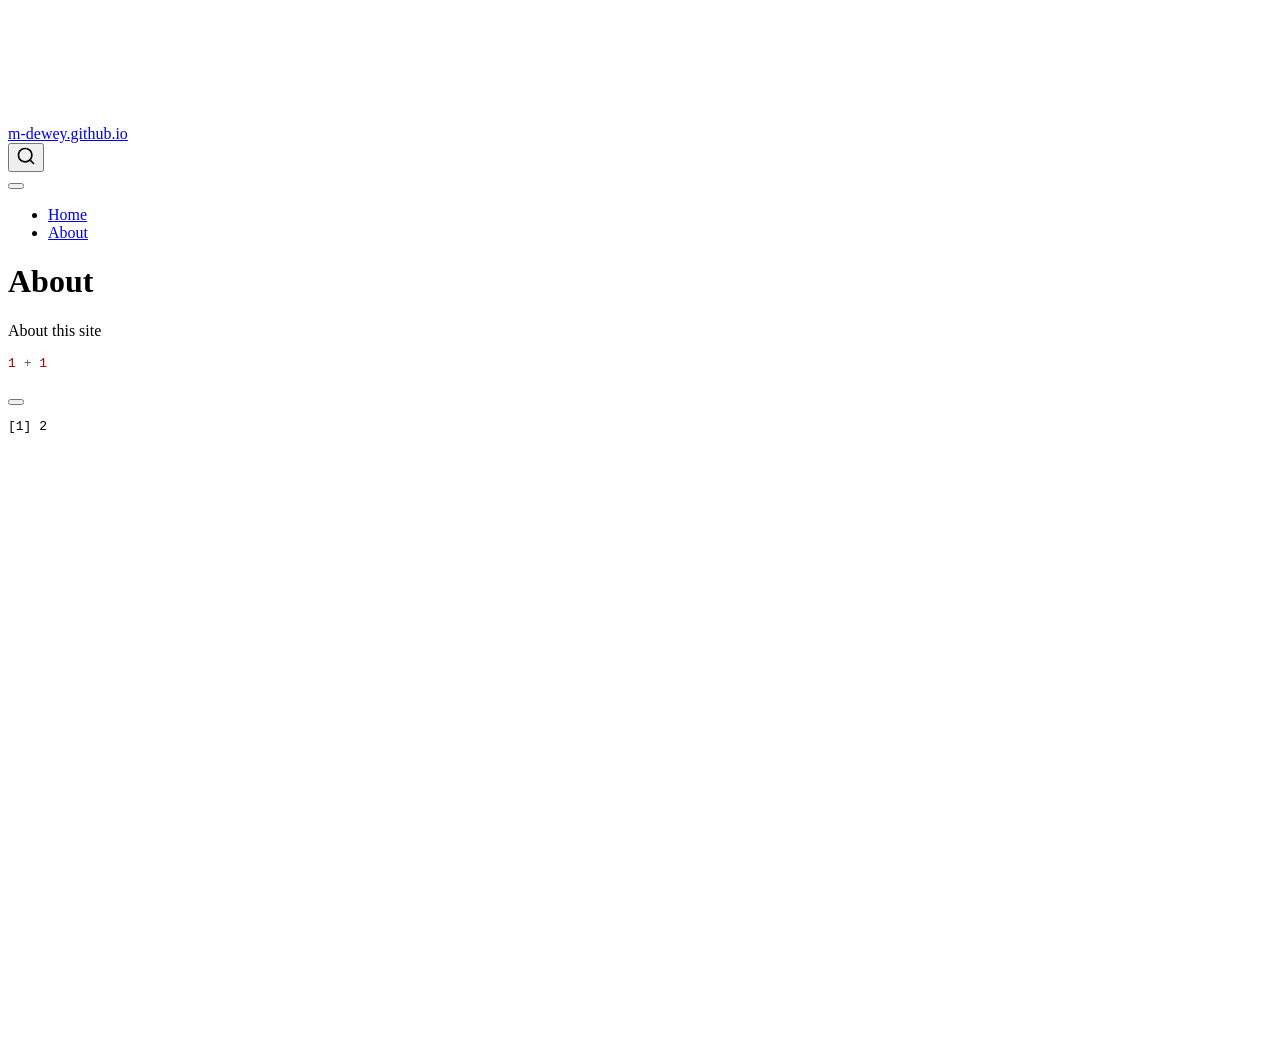
==== docs/about.html @ 7593f0a8 "Initial Commit" ====
<!DOCTYPE html>
<html xmlns="http://www.w3.org/1999/xhtml" lang="en" xml:lang="en"><head>

<meta charset="utf-8">
<meta name="generator" content="quarto-1.10.18">

<meta name="viewport" content="width=device-width, initial-scale=1.0, user-scalable=yes">


<title>About – m-dewey.github.io</title>
<style>
/* Default styles provided by pandoc.
** See https://pandoc.org/MANUAL.html#variables-for-html for config info.
*/
span.smallcaps{font-variant: small-caps;}
div.columns{display: flex; gap: 1.5em;}
div.column{flex: auto;}
@media screen {
div.columns{gap: min(4vw, 1.5em);}
div.column{overflow-x: auto;}
}
div.hanging-indent{margin-left: 1.5em; text-indent: -1.5em;}
ul.task-list{list-style: none;}
ul.task-list li input[type="checkbox"] {
  width: 0.8em;
  margin: 0 0.8em 0.2em -1em; /* quarto-specific, see https://github.com/quarto-dev/quarto-cli/issues/4556 */ 
  vertical-align: middle;
}
/* CSS for syntax highlighting */
html { -webkit-text-size-adjust: 100%; }
pre > code.sourceCode { white-space: pre; position: relative; }
pre > code.sourceCode > span { display: inline-block; line-height: 1.25; }
pre > code.sourceCode > span:empty { height: 1.2em; }
.sourceCode { overflow: visible; }
code.sourceCode > span { color: inherit; text-decoration: inherit; }
div.sourceCode { margin: 1em 0; }
pre.sourceCode { margin: 0; }
@media screen {
div.sourceCode { overflow: auto; }
}
@media print {
pre > code.sourceCode { white-space: pre-wrap; }
pre > code.sourceCode > span { text-indent: -5em; padding-left: 5em; }
}
pre.numberSource code
  { counter-reset: source-line 0; }
pre.numberSource code > span
  { position: relative; left: -4em; counter-increment: source-line; }
pre.numberSource code > span > a:first-child::before
  { content: counter(source-line);
    position: relative; left: -1em; text-align: right; vertical-align: baseline;
    border: none; display: inline-block;
    -webkit-touch-callout: none; -webkit-user-select: none;
    -khtml-user-select: none; -moz-user-select: none;
    -ms-user-select: none; user-select: none;
    padding: 0 4px; width: 4em;
  }
pre.numberSource { margin-left: 3em;  padding-left: 4px; }
div.sourceCode
  {   }
@media screen {
pre > code.sourceCode > span > a:first-child::before { text-decoration: underline; }
}
</style>


<script src="site_libs/quarto-nav/quarto-nav.js"></script>
<script src="site_libs/quarto-nav/headroom.min.js"></script>
<script src="site_libs/clipboard/clipboard.min.js"></script>
<script src="site_libs/quarto-search/autocomplete.umd.js"></script>
<script src="site_libs/quarto-search/fuse.min.js"></script>
<script src="site_libs/quarto-search/quarto-search.js"></script>
<meta name="quarto:offset" content="./">
<script src="site_libs/quarto-html/quarto.js" type="module"></script>
<script src="site_libs/quarto-html/tabsets/tabsets.js" type="module"></script>
<script src="site_libs/quarto-html/popper.min.js"></script>
<script src="site_libs/quarto-html/tippy.umd.min.js"></script>
<script src="site_libs/quarto-html/anchor.min.js"></script>
<link href="site_libs/quarto-html/tippy.css" rel="stylesheet">
<link href="site_libs/quarto-html/quarto-syntax-highlighting-64a204ab8560d761af7679ceaba22944.css" rel="stylesheet" id="quarto-text-highlighting-styles">
<script src="site_libs/bootstrap/bootstrap.min.js"></script>
<link href="site_libs/bootstrap/bootstrap-icons.css" rel="stylesheet">
<link href="site_libs/bootstrap/bootstrap-172ba59bd5e0b52282274ba0c0cc16fc.min.css" rel="stylesheet" append-hash="true" id="quarto-bootstrap" data-mode="light">
<script id="quarto-search-options" type="application/json">{
  "location": "navbar",
  "copy-button": false,
  "collapse-after": 3,
  "panel-placement": "end",
  "type": "overlay",
  "limit": 50,
  "keyboard-shortcut": [
    "f",
    "/",
    "s"
  ],
  "show-item-context": false,
  "language": {
    "search-no-results-text": "No results",
    "search-matching-documents-text": "matching documents",
    "search-copy-link-title": "Copy link to search",
    "search-hide-matches-text": "Hide additional matches",
    "search-more-match-text": "more match in this document",
    "search-more-matches-text": "more matches in this document",
    "search-clear-button-title": "Clear",
    "search-text-placeholder": "",
    "search-detached-cancel-button-title": "Cancel",
    "search-submit-button-title": "Submit",
    "search-label": "Search"
  }
}</script>


<link rel="stylesheet" href="styles.css">
</head>

<body class="nav-fixed quarto-light">

<div id="quarto-search-results"></div>
  <header id="quarto-header" class="headroom fixed-top">
    <nav class="navbar navbar-expand-lg " data-bs-theme="dark">
      <div class="navbar-container container-fluid">
      <div class="navbar-brand-container mx-auto">
    <a class="navbar-brand" href="./index.html">
    <span class="navbar-title">m-dewey.github.io</span>
    </a>
  </div>
            <div id="quarto-search" class="" title="Search"></div>
          <button class="navbar-toggler" type="button" data-bs-toggle="collapse" data-bs-target="#navbarCollapse" aria-controls="navbarCollapse" role="menu" aria-expanded="false" aria-label="Toggle navigation" onclick="if (window.quartoToggleHeadroom) { window.quartoToggleHeadroom(); }">
  <span class="navbar-toggler-icon"></span>
</button>
          <div class="collapse navbar-collapse" id="navbarCollapse">
            <ul class="navbar-nav navbar-nav-scroll me-auto">
  <li class="nav-item">
    <a class="nav-link" href="./index.html"> 
<span class="menu-text">Home</span></a>
  </li>  
  <li class="nav-item">
    <a class="nav-link active" href="./about.html" aria-current="page"> 
<span class="menu-text">About</span></a>
  </li>  
</ul>
          </div> <!-- /navcollapse -->
            <div class="quarto-navbar-tools">
</div>
      </div> <!-- /container-fluid -->
    </nav>
</header>
<!-- content -->
<div id="quarto-content" class="quarto-container page-columns page-rows-contents page-layout-article page-navbar">
<!-- sidebar -->
<!-- margin-sidebar -->
    <div id="quarto-margin-sidebar" class="sidebar margin-sidebar zindex-bottom">
        
    </div>
<!-- main -->
<main class="content" id="quarto-document-content">

<header id="title-block-header" class="quarto-title-block default">
<div class="quarto-title">
<h1 class="title">About</h1>
</div>



<div class="quarto-title-meta">

    
  
    
  </div>
  


</header>


<p>About this site</p>
<div class="cell">
<div class="code-copy-outer-scaffold"><div class="sourceCode cell-code" id="cb1"><pre class="sourceCode r code-with-copy"><code class="sourceCode r"><span id="cb1-1"><a href="#cb1-1" aria-hidden="true" tabindex="-1"></a><span class="dv">1</span> <span class="sc">+</span> <span class="dv">1</span></span></code></pre></div><button title="Copy to Clipboard" class="code-copy-button"><i class="bi"></i></button></div>
<div class="cell-output cell-output-stdout">
<pre><code>[1] 2</code></pre>
</div>
</div>



</main> <!-- /main -->
<script id="quarto-html-after-body" type="application/javascript">
  window.document.addEventListener("DOMContentLoaded", function (event) {
    const icon = "";
    const anchorJS = new window.AnchorJS();
    anchorJS.options = {
      placement: 'right',
      icon: icon
    };
    anchorJS.add('.anchored');
    const isCodeAnnotation = (el) => {
      for (const clz of el.classList) {
        if (clz.startsWith('code-annotation-')) {                     
          return true;
        }
      }
      return false;
    }
    const onCopySuccess = function(e) {
      // button target
      const button = e.trigger;
      // don't keep focus
      button.blur();
      // flash "checked"
      button.classList.add('code-copy-button-checked');
      var currentTitle = button.getAttribute("title");
      button.setAttribute("title", "Copied!");
      let tooltip;
      if (window.bootstrap) {
        button.setAttribute("data-bs-toggle", "tooltip");
        button.setAttribute("data-bs-placement", "left");
        button.setAttribute("data-bs-title", "Copied!");
        tooltip = new bootstrap.Tooltip(button, 
          { trigger: "manual", 
            customClass: "code-copy-button-tooltip",
            offset: [0, -8]});
        tooltip.show();    
      }
      setTimeout(function() {
        if (tooltip) {
          tooltip.hide();
          button.removeAttribute("data-bs-title");
          button.removeAttribute("data-bs-toggle");
          button.removeAttribute("data-bs-placement");
        }
        button.setAttribute("title", currentTitle);
        button.classList.remove('code-copy-button-checked');
      }, 1000);
      // clear code selection
      e.clearSelection();
    }
    const getTextToCopy = function(trigger) {
      const outerScaffold = trigger.parentElement.cloneNode(true);
      const codeEl = outerScaffold.querySelector('code');
      for (const childEl of codeEl.children) {
        if (isCodeAnnotation(childEl)) {
          childEl.remove();
        }
      }
      return codeEl.innerText;
    }
    const clipboard = new window.ClipboardJS('.code-copy-button:not([data-in-quarto-modal])', {
      text: getTextToCopy
    });
    clipboard.on('success', onCopySuccess);
    if (window.document.getElementById('quarto-embedded-source-code-modal')) {
      const clipboardModal = new window.ClipboardJS('.code-copy-button[data-in-quarto-modal]', {
        text: getTextToCopy,
        container: window.document.getElementById('quarto-embedded-source-code-modal')
      });
      clipboardModal.on('success', onCopySuccess);
    }
      var localhostRegex = new RegExp(/^(?:http|https):\/\/localhost\:?[0-9]*\//);
      var mailtoRegex = new RegExp(/^mailto:/);
        var filterRegex = new RegExp('/' + window.location.host + '/');
      var isInternal = (href) => {
          return filterRegex.test(href) || localhostRegex.test(href) || mailtoRegex.test(href);
      }
      // Inspect non-navigation links and adorn them if external
     var links = window.document.querySelectorAll('a[href]:not(.nav-link):not(.navbar-brand):not(.toc-action):not(.sidebar-link):not(.sidebar-item-toggle):not(.pagination-link):not(.no-external):not([aria-hidden]):not(.dropdown-item):not(.quarto-navigation-tool):not(.about-link)');
      for (var i=0; i<links.length; i++) {
        const link = links[i];
        if (!isInternal(link.href)) {
          // undo the damage that might have been done by quarto-nav.js in the case of
          // links that we want to consider external
          if (link.dataset.originalHref !== undefined) {
            link.href = link.dataset.originalHref;
          }
        }
      }
    function tippyHover(el, contentFn, onTriggerFn, onUntriggerFn) {
      const config = {
        allowHTML: true,
        maxWidth: 500,
        delay: 100,
        arrow: false,
        appendTo: function(el) {
            return el.parentElement;
        },
        interactive: true,
        interactiveBorder: 10,
        theme: 'quarto',
        placement: 'bottom-start',
      };
      if (contentFn) {
        config.content = contentFn;
      }
      if (onTriggerFn) {
        config.onTrigger = onTriggerFn;
      }
      if (onUntriggerFn) {
        config.onUntrigger = onUntriggerFn;
      }
      window.tippy(el, config); 
    }
    const noterefs = window.document.querySelectorAll('a[role="doc-noteref"]');
    for (var i=0; i<noterefs.length; i++) {
      const ref = noterefs[i];
      tippyHover(ref, function() {
        // use id or data attribute instead here
        let href = ref.getAttribute('data-footnote-href') || ref.getAttribute('href');
        try { href = new URL(href).hash; } catch {}
        const id = href.replace(/^#\/?/, "");
        const note = window.document.getElementById(id);
        if (note) {
          return note.innerHTML;
        } else {
          return "";
        }
      });
    }
    const xrefs = window.document.querySelectorAll('a.quarto-xref');
    const processXRef = (id, note) => {
      // Strip column container classes
      const stripColumnClz = (el) => {
        el.classList.remove("page-full", "page-columns");
        if (el.children) {
          for (const child of el.children) {
            stripColumnClz(child);
          }
        }
      }
      stripColumnClz(note)
      if (id === null || id.startsWith('sec-')) {
        // Special case sections, only their first couple elements
        const container = document.createElement("div");
        if (note.children && note.children.length > 2) {
          container.appendChild(note.children[0].cloneNode(true));
          for (let i = 1; i < note.children.length; i++) {
            const child = note.children[i];
            if (child.tagName === "P" && child.innerText === "") {
              continue;
            } else {
              container.appendChild(child.cloneNode(true));
              break;
            }
          }
          if (window.Quarto?.typesetMath) {
            window.Quarto.typesetMath(container);
          }
          return container.innerHTML
        } else {
          if (window.Quarto?.typesetMath) {
            window.Quarto.typesetMath(note);
          }
          return note.innerHTML;
        }
      } else {
        // Remove any anchor links if they are present
        const anchorLink = note.querySelector('a.anchorjs-link');
        if (anchorLink) {
          anchorLink.remove();
        }
        if (window.Quarto?.typesetMath) {
          window.Quarto.typesetMath(note);
        }
        if (note.classList.contains("callout")) {
          return note.outerHTML;
        } else {
          return note.innerHTML;
        }
      }
    }
    for (var i=0; i<xrefs.length; i++) {
      const xref = xrefs[i];
      tippyHover(xref, undefined, function(instance) {
        instance.disable();
        let url = xref.getAttribute('href');
        let hash = undefined; 
        if (url.startsWith('#')) {
          hash = url;
        } else {
          try { hash = new URL(url).hash; } catch {}
        }
        if (hash) {
          const id = hash.replace(/^#\/?/, "");
          const note = window.document.getElementById(id);
          if (note !== null) {
            try {
              const html = processXRef(id, note.cloneNode(true));
              instance.setContent(html);
            } finally {
              instance.enable();
              instance.show();
            }
          } else {
            // See if we can fetch this
            fetch(url.split('#')[0])
            .then(res => res.text())
            .then(html => {
              const parser = new DOMParser();
              const htmlDoc = parser.parseFromString(html, "text/html");
              const note = htmlDoc.getElementById(id);
              if (note !== null) {
                const html = processXRef(id, note);
                instance.setContent(html);
              } 
            }).finally(() => {
              instance.enable();
              instance.show();
            });
          }
        } else {
          // See if we can fetch a full url (with no hash to target)
          // This is a special case and we should probably do some content thinning / targeting
          fetch(url)
          .then(res => res.text())
          .then(html => {
            const parser = new DOMParser();
            const htmlDoc = parser.parseFromString(html, "text/html");
            const note = htmlDoc.querySelector('main.content');
            if (note !== null) {
              // This should only happen for chapter cross references
              // (since there is no id in the URL)
              // remove the first header
              if (note.children.length > 0 && note.children[0].tagName === "HEADER") {
                note.children[0].remove();
              }
              const html = processXRef(null, note);
              instance.setContent(html);
            } 
          }).finally(() => {
            instance.enable();
            instance.show();
          });
        }
      }, function(instance) {
      });
    }
        let selectedAnnoteEl;
        const selectorForAnnotation = ( cell, annotation) => {
          let cellAttr = 'data-code-cell="' + cell + '"';
          let lineAttr = 'data-code-annotation="' +  annotation + '"';
          const selector = 'span[' + cellAttr + '][' + lineAttr + ']';
          return selector;
        }
        const selectCodeLines = (annoteEl) => {
          const doc = window.document;
          const targetCell = annoteEl.getAttribute("data-target-cell");
          const targetAnnotation = annoteEl.getAttribute("data-target-annotation");
          const annoteSpan = window.document.querySelector(selectorForAnnotation(targetCell, targetAnnotation));
          const lines = annoteSpan.getAttribute("data-code-lines").split(",");
          const lineIds = lines.map((line) => {
            return targetCell + "-" + line;
          })
          let top = null;
          let height = null;
          let parent = null;
          if (lineIds.length > 0) {
              //compute the position of the single el (top and bottom and make a div)
              const el = window.document.getElementById(lineIds[0]);
              top = el.offsetTop;
              height = el.offsetHeight;
              parent = el.parentElement.parentElement;
            if (lineIds.length > 1) {
              const lastEl = window.document.getElementById(lineIds[lineIds.length - 1]);
              const bottom = lastEl.offsetTop + lastEl.offsetHeight;
              height = bottom - top;
            }
            if (top !== null && height !== null && parent !== null) {
              // cook up a div (if necessary) and position it 
              let div = window.document.getElementById("code-annotation-line-highlight");
              if (div === null) {
                div = window.document.createElement("div");
                div.setAttribute("id", "code-annotation-line-highlight");
                div.style.position = 'absolute';
                parent.appendChild(div);
              }
              div.style.top = top - 2 + "px";
              div.style.height = height + 4 + "px";
              div.style.left = 0;
              let gutterDiv = window.document.getElementById("code-annotation-line-highlight-gutter");
              if (gutterDiv === null) {
                gutterDiv = window.document.createElement("div");
                gutterDiv.setAttribute("id", "code-annotation-line-highlight-gutter");
                gutterDiv.style.position = 'absolute';
                const codeCell = window.document.getElementById(targetCell);
                const gutter = codeCell.querySelector('.code-annotation-gutter');
                gutter.appendChild(gutterDiv);
              }
              gutterDiv.style.top = top - 2 + "px";
              gutterDiv.style.height = height + 4 + "px";
            }
            selectedAnnoteEl = annoteEl;
          }
        };
        const unselectCodeLines = () => {
          const elementsIds = ["code-annotation-line-highlight", "code-annotation-line-highlight-gutter"];
          elementsIds.forEach((elId) => {
            const div = window.document.getElementById(elId);
            if (div) {
              div.remove();
            }
          });
          selectedAnnoteEl = undefined;
        };
          // Handle positioning of the toggle
      window.addEventListener(
        "resize",
        throttle(() => {
          elRect = undefined;
          if (selectedAnnoteEl) {
            selectCodeLines(selectedAnnoteEl);
          }
        }, 10)
      );
      function throttle(fn, ms) {
      let throttle = false;
      let timer;
        return (...args) => {
          if(!throttle) { // first call gets through
              fn.apply(this, args);
              throttle = true;
          } else { // all the others get throttled
              if(timer) clearTimeout(timer); // cancel #2
              timer = setTimeout(() => {
                fn.apply(this, args);
                timer = throttle = false;
              }, ms);
          }
        };
      }
        // Attach click handler to the DT
        const annoteDls = window.document.querySelectorAll('dt[data-target-cell]');
        for (const annoteDlNode of annoteDls) {
          annoteDlNode.addEventListener('click', (event) => {
            const clickedEl = event.target;
            if (clickedEl !== selectedAnnoteEl) {
              unselectCodeLines();
              const activeEl = window.document.querySelector('dt[data-target-cell].code-annotation-active');
              if (activeEl) {
                activeEl.classList.remove('code-annotation-active');
              }
              selectCodeLines(clickedEl);
              clickedEl.classList.add('code-annotation-active');
            } else {
              // Unselect the line
              unselectCodeLines();
              clickedEl.classList.remove('code-annotation-active');
            }
          });
        }
    const findCites = (el) => {
      const parentEl = el.parentElement;
      if (parentEl) {
        const cites = parentEl.dataset.cites;
        if (cites) {
          return {
            el,
            cites: cites.split(' ')
          };
        } else {
          return findCites(el.parentElement)
        }
      } else {
        return undefined;
      }
    };
    var bibliorefs = window.document.querySelectorAll('a[role="doc-biblioref"]');
    for (var i=0; i<bibliorefs.length; i++) {
      const ref = bibliorefs[i];
      const citeInfo = findCites(ref);
      if (citeInfo) {
        tippyHover(citeInfo.el, function() {
          var popup = window.document.createElement('div');
          citeInfo.cites.forEach(function(cite) {
            var citeDiv = window.document.createElement('div');
            citeDiv.classList.add('hanging-indent');
            citeDiv.classList.add('csl-entry');
            var biblioDiv = window.document.getElementById('ref-' + cite);
            if (biblioDiv) {
              citeDiv.innerHTML = biblioDiv.innerHTML;
            }
            popup.appendChild(citeDiv);
          });
          return popup.innerHTML;
        });
      }
    }
  });
  </script>
</div> <!-- /content -->




</body></html>
---- docs/site_libs/quarto-html/tippy.css ----
.tippy-box[data-animation=fade][data-state=hidden]{opacity:0}[data-tippy-root]{max-width:calc(100vw - 10px)}.tippy-box{position:relative;background-color:#333;color:#fff;border-radius:4px;font-size:14px;line-height:1.4;white-space:normal;outline:0;transition-property:transform,visibility,opacity}.tippy-box[data-placement^=top]>.tippy-arrow{bottom:0}.tippy-box[data-placement^=top]>.tippy-arrow:before{bottom:-7px;left:0;border-width:8px 8px 0;border-top-color:initial;transform-origin:center top}.tippy-box[data-placement^=bottom]>.tippy-arrow{top:0}.tippy-box[data-placement^=bottom]>.tippy-arrow:before{top:-7px;left:0;border-width:0 8px 8px;border-bottom-color:initial;transform-origin:center bottom}.tippy-box[data-placement^=left]>.tippy-arrow{right:0}.tippy-box[data-placement^=left]>.tippy-arrow:before{border-width:8px 0 8px 8px;border-left-color:initial;right:-7px;transform-origin:center left}.tippy-box[data-placement^=right]>.tippy-arrow{left:0}.tippy-box[data-placement^=right]>.tippy-arrow:before{left:-7px;border-width:8px 8px 8px 0;border-right-color:initial;transform-origin:center right}.tippy-box[data-inertia][data-state=visible]{transition-timing-function:cubic-bezier(.54,1.5,.38,1.11)}.tippy-arrow{width:16px;height:16px;color:#333}.tippy-arrow:before{content:"";position:absolute;border-color:transparent;border-style:solid}.tippy-content{position:relative;padding:5px 9px;z-index:1}
---- docs/site_libs/quarto-html/quarto-syntax-highlighting-64a204ab8560d761af7679ceaba22944.css ----
/* quarto syntax highlight colors */
:root {
  --quarto-hl-ot-color: #003B4F;
  --quarto-hl-at-color: #657422;
  --quarto-hl-ss-color: #20794D;
  --quarto-hl-an-color: #5E5E5E;
  --quarto-hl-fu-color: #4758AB;
  --quarto-hl-st-color: #20794D;
  --quarto-hl-cf-color: #003B4F;
  --quarto-hl-op-color: #5E5E5E;
  --quarto-hl-er-color: #AD0000;
  --quarto-hl-bn-color: #AD0000;
  --quarto-hl-al-color: #AD0000;
  --quarto-hl-va-color: #111111;
  --quarto-hl-bu-color: inherit;
  --quarto-hl-ex-color: inherit;
  --quarto-hl-pp-color: #AD0000;
  --quarto-hl-in-color: #5E5E5E;
  --quarto-hl-vs-color: #20794D;
  --quarto-hl-wa-color: #5E5E5E;
  --quarto-hl-do-color: #5E5E5E;
  --quarto-hl-im-color: #00769E;
  --quarto-hl-ch-color: #20794D;
  --quarto-hl-dt-color: #AD0000;
  --quarto-hl-fl-color: #AD0000;
  --quarto-hl-co-color: #5E5E5E;
  --quarto-hl-cv-color: #5E5E5E;
  --quarto-hl-cn-color: #8f5902;
  --quarto-hl-sc-color: #5E5E5E;
  --quarto-hl-dv-color: #AD0000;
  --quarto-hl-kw-color: #003B4F;
}

/* other quarto variables */
:root {
  --quarto-font-monospace: SFMono-Regular, Menlo, Monaco, Consolas, "Liberation Mono", "Courier New", monospace;
}

/* syntax highlight based on Pandoc's rules */
pre > code.sourceCode > span {
  color: #003B4F;
}

code.sourceCode > span {
  color: #003B4F;
}

div.sourceCode,
div.sourceCode pre.sourceCode {
  color: #003B4F;
}

/* Normal */
code span {
  color: #003B4F;
}

/* Alert */
code span.al {
  color: #AD0000;
  font-style: inherit;
}

/* Annotation */
code span.an {
  color: #5E5E5E;
  font-style: inherit;
}

/* Attribute */
code span.at {
  color: #657422;
  font-style: inherit;
}

/* BaseN */
code span.bn {
  color: #AD0000;
  font-style: inherit;
}

/* BuiltIn */
code span.bu {
  font-style: inherit;
}

/* ControlFlow */
code span.cf {
  color: #003B4F;
  font-weight: bold;
  font-style: inherit;
}

/* Char */
code span.ch {
  color: #20794D;
  font-style: inherit;
}

/* Constant */
code span.cn {
  color: #8f5902;
  font-style: inherit;
}

/* Comment */
code span.co {
  color: #5E5E5E;
  font-style: inherit;
}

/* CommentVar */
code span.cv {
  color: #5E5E5E;
  font-style: italic;
}

/* Documentation */
code span.do {
  color: #5E5E5E;
  font-style: italic;
}

/* DataType */
code span.dt {
  color: #AD0000;
  font-style: inherit;
}

/* DecVal */
code span.dv {
  color: #AD0000;
  font-style: inherit;
}

/* Error */
code span.er {
  color: #AD0000;
  font-style: inherit;
}

/* Extension */
code span.ex {
  font-style: inherit;
}

/* Float */
code span.fl {
  color: #AD0000;
  font-style: inherit;
}

/* Function */
code span.fu {
  color: #4758AB;
  font-style: inherit;
}

/* Import */
code span.im {
  color: #00769E;
  font-style: inherit;
}

/* Information */
code span.in {
  color: #5E5E5E;
  font-style: inherit;
}

/* Keyword */
code span.kw {
  color: #003B4F;
  font-weight: bold;
  font-style: inherit;
}

/* Operator */
code span.op {
  color: #5E5E5E;
  font-style: inherit;
}

/* Other */
code span.ot {
  color: #003B4F;
  font-style: inherit;
}

/* Preprocessor */
code span.pp {
  color: #AD0000;
  font-style: inherit;
}

/* SpecialChar */
code span.sc {
  color: #5E5E5E;
  font-style: inherit;
}

/* SpecialString */
code span.ss {
  color: #20794D;
  font-style: inherit;
}

/* String */
code span.st {
  color: #20794D;
  font-style: inherit;
}

/* Variable */
code span.va {
  color: #111111;
  font-style: inherit;
}

/* VerbatimString */
code span.vs {
  color: #20794D;
  font-style: inherit;
}

/* Warning */
code span.wa {
  color: #5E5E5E;
  font-style: italic;
}

.prevent-inlining {
  content: "</";
}

/*# sourceMappingURL=9d8d5bb603a83b8298b89080a598c93b.css.map */
---- docs/styles.css ----
/* css styles */
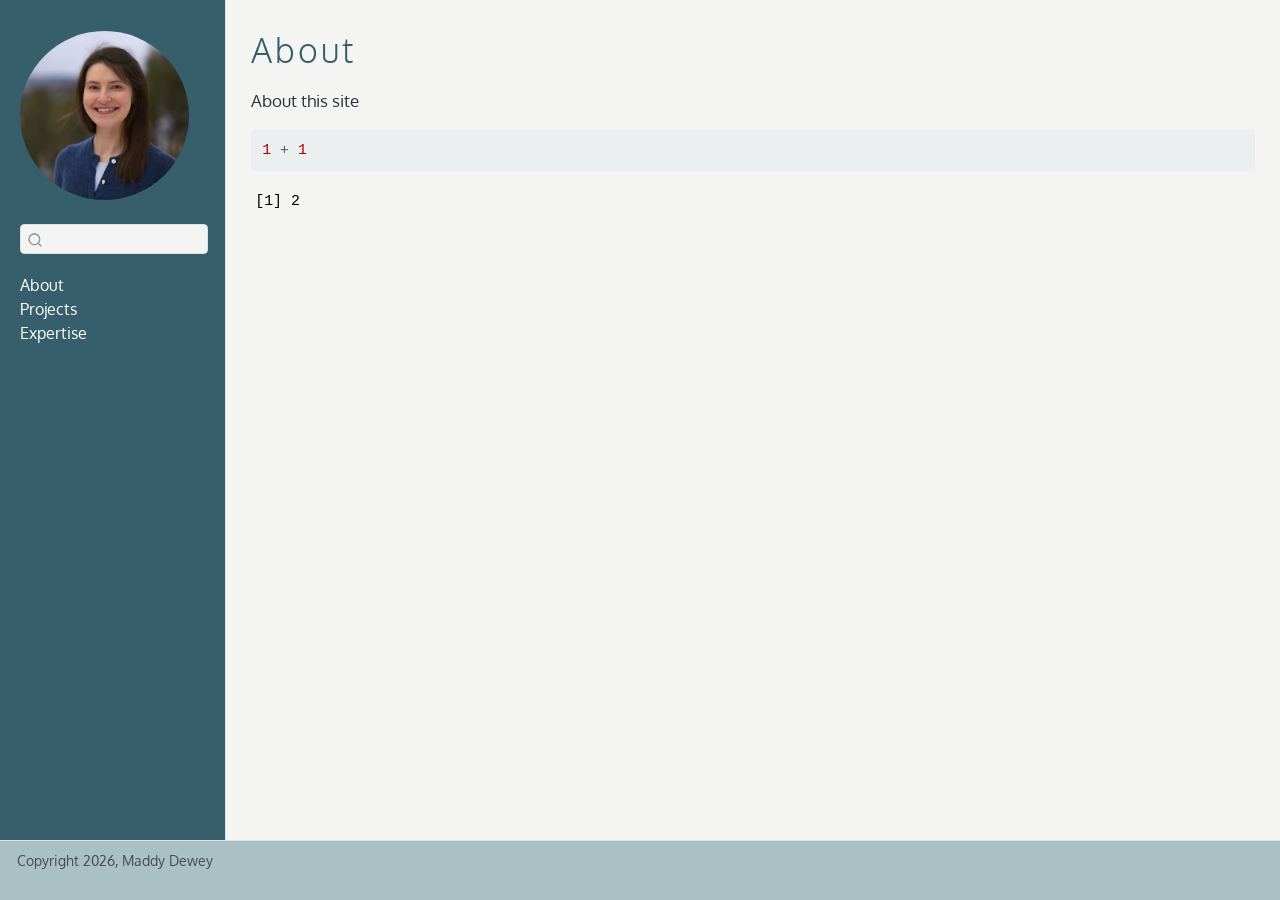
==== commit 1f0e6e32: "Initial work on quarto main pg and navig" ====
--- a/docs/about.html
+++ b/docs/about.html
@@ -7,7 +7,7 @@
 <meta name="viewport" content="width=device-width, initial-scale=1.0, user-scalable=yes">
 
 
-<title>About – m-dewey.github.io</title>
+<title>About – Maddy Dewey</title>
 <style>
 /* Default styles provided by pandoc.
 ** See https://pandoc.org/MANUAL.html#variables-for-html for config info.
@@ -65,7 +65,6 @@
 
 
 <script src="site_libs/quarto-nav/quarto-nav.js"></script>
-<script src="site_libs/quarto-nav/headroom.min.js"></script>
 <script src="site_libs/clipboard/clipboard.min.js"></script>
 <script src="site_libs/quarto-search/autocomplete.umd.js"></script>
 <script src="site_libs/quarto-search/fuse.min.js"></script>
@@ -80,20 +79,19 @@
 <link href="site_libs/quarto-html/quarto-syntax-highlighting-64a204ab8560d761af7679ceaba22944.css" rel="stylesheet" id="quarto-text-highlighting-styles">
 <script src="site_libs/bootstrap/bootstrap.min.js"></script>
 <link href="site_libs/bootstrap/bootstrap-icons.css" rel="stylesheet">
-<link href="site_libs/bootstrap/bootstrap-172ba59bd5e0b52282274ba0c0cc16fc.min.css" rel="stylesheet" append-hash="true" id="quarto-bootstrap" data-mode="light">
+<link href="site_libs/bootstrap/bootstrap-9b2ac45d29a2604552b03a2e1ae383ca.min.css" rel="stylesheet" append-hash="true" id="quarto-bootstrap" data-mode="light">
 <script id="quarto-search-options" type="application/json">{
-  "location": "navbar",
+  "location": "sidebar",
   "copy-button": false,
   "collapse-after": 3,
-  "panel-placement": "end",
-  "type": "overlay",
+  "panel-placement": "start",
+  "type": "textbox",
   "limit": 50,
   "keyboard-shortcut": [
     "f",
     "/",
     "s"
   ],
-  "show-item-context": false,
   "language": {
     "search-no-results-text": "No results",
     "search-matching-documents-text": "matching documents",
@@ -110,50 +108,71 @@
 }</script>
 
 
-<link rel="stylesheet" href="styles.css">
 </head>
 
-<body class="nav-fixed quarto-light">
+<body class="nav-sidebar docked quarto-light">
 
 <div id="quarto-search-results"></div>
   <header id="quarto-header" class="headroom fixed-top">
-    <nav class="navbar navbar-expand-lg " data-bs-theme="dark">
-      <div class="navbar-container container-fluid">
-      <div class="navbar-brand-container mx-auto">
-    <a class="navbar-brand" href="./index.html">
-    <span class="navbar-title">m-dewey.github.io</span>
-    </a>
-  </div>
-            <div id="quarto-search" class="" title="Search"></div>
-          <button class="navbar-toggler" type="button" data-bs-toggle="collapse" data-bs-target="#navbarCollapse" aria-controls="navbarCollapse" role="menu" aria-expanded="false" aria-label="Toggle navigation" onclick="if (window.quartoToggleHeadroom) { window.quartoToggleHeadroom(); }">
-  <span class="navbar-toggler-icon"></span>
-</button>
-          <div class="collapse navbar-collapse" id="navbarCollapse">
-            <ul class="navbar-nav navbar-nav-scroll me-auto">
-  <li class="nav-item">
-    <a class="nav-link" href="./index.html"> 
-<span class="menu-text">Home</span></a>
-  </li>  
-  <li class="nav-item">
-    <a class="nav-link active" href="./about.html" aria-current="page"> 
-<span class="menu-text">About</span></a>
-  </li>  
-</ul>
-          </div> <!-- /navcollapse -->
-            <div class="quarto-navbar-tools">
-</div>
-      </div> <!-- /container-fluid -->
-    </nav>
+  <nav class="quarto-secondary-nav">
+    <div class="container-fluid d-flex">
+      <button type="button" class="quarto-btn-toggle btn" data-bs-toggle="collapse" role="button" data-bs-target=".quarto-sidebar-collapse-item" aria-controls="quarto-sidebar" aria-expanded="false" aria-label="Toggle sidebar navigation" onclick="if (window.quartoToggleHeadroom) { window.quartoToggleHeadroom(); }">
+        <i class="bi bi-layout-text-sidebar-reverse"></i>
+      </button>
+        <nav class="quarto-page-breadcrumbs" aria-label="breadcrumb"><ol class="breadcrumb"><li class="breadcrumb-item">About</li></ol></nav>
+        <a class="flex-grow-1" role="navigation" data-bs-toggle="collapse" data-bs-target=".quarto-sidebar-collapse-item" aria-controls="quarto-sidebar" aria-expanded="false" aria-label="Toggle sidebar navigation" onclick="if (window.quartoToggleHeadroom) { window.quartoToggleHeadroom(); }">      
+        </a>
+      <button type="button" class="btn quarto-search-button" aria-label="Search" onclick="window.quartoOpenSearch();">
+        <i class="bi bi-search"></i>
+      </button>
+    </div>
+  </nav>
 </header>
 <!-- content -->
-<div id="quarto-content" class="quarto-container page-columns page-rows-contents page-layout-article page-navbar">
+<div id="quarto-content" class="quarto-container page-columns page-rows-contents page-layout-full">
 <!-- sidebar -->
+  <nav id="quarto-sidebar" class="sidebar collapse collapse-horizontal quarto-sidebar-collapse-item sidebar-navigation docked overflow-auto">
+    <div class="pt-lg-2 mt-2 text-left sidebar-header">
+      <a href="./index.html" class="sidebar-logo-link">
+      <img src="./headshot.jpg" alt="Site Logo" class="sidebar-logo light-content py-0 d-lg-inline d-none">
+      <img src="./headshot.jpg" alt="Site Logo" class="sidebar-logo dark-content py-0 d-lg-inline d-none">
+      </a>
+      </div>
+        <div class="mt-2 flex-shrink-0 align-items-center">
+        <div class="sidebar-search">
+        <div id="quarto-search" class="" title="Search"></div>
+        </div>
+        </div>
+    <div class="sidebar-menu-container"> 
+    <ul class="list-unstyled mt-1">
+        <li class="sidebar-item">
+  <div class="sidebar-item-container"> 
+  <a href="./index.html" class="sidebar-item-text sidebar-link">
+ <span class="menu-text">About</span></a>
+  </div>
+</li>
+        <li class="sidebar-item">
+  <div class="sidebar-item-container"> 
+  <a href="./projects.html" class="sidebar-item-text sidebar-link">
+ <span class="menu-text">Projects</span></a>
+  </div>
+</li>
+        <li class="sidebar-item">
+  <div class="sidebar-item-container"> 
+  <a href="./coursework.html" class="sidebar-item-text sidebar-link">
+ <span class="menu-text">Expertise</span></a>
+  </div>
+</li>
+    </ul>
+    </div>
+</nav>
+<div id="quarto-sidebar-glass" class="quarto-sidebar-collapse-item" data-bs-toggle="collapse" data-bs-target=".quarto-sidebar-collapse-item"></div>
 <!-- margin-sidebar -->
     <div id="quarto-margin-sidebar" class="sidebar margin-sidebar zindex-bottom">
         
     </div>
 <!-- main -->
-<main class="content" id="quarto-document-content">
+<main class="content column-page-right" id="quarto-document-content">
 
 <header id="title-block-header" class="quarto-title-block default">
 <div class="quarto-title">
@@ -162,7 +181,7 @@
 
 
 
-<div class="quarto-title-meta">
+<div class="quarto-title-meta column-page-right">
 
     
   
@@ -586,6 +605,19 @@
   });
   </script>
 </div> <!-- /content -->
+<footer class="footer">
+  <div class="nav-footer">
+    <div class="nav-footer-left">
+<p>Copyright 2026, Maddy Dewey</p>
+</div>   
+    <div class="nav-footer-center">
+      &nbsp;
+    </div>
+    <div class="nav-footer-right">
+      &nbsp;
+    </div>
+  </div>
+</footer>
 
 
 
